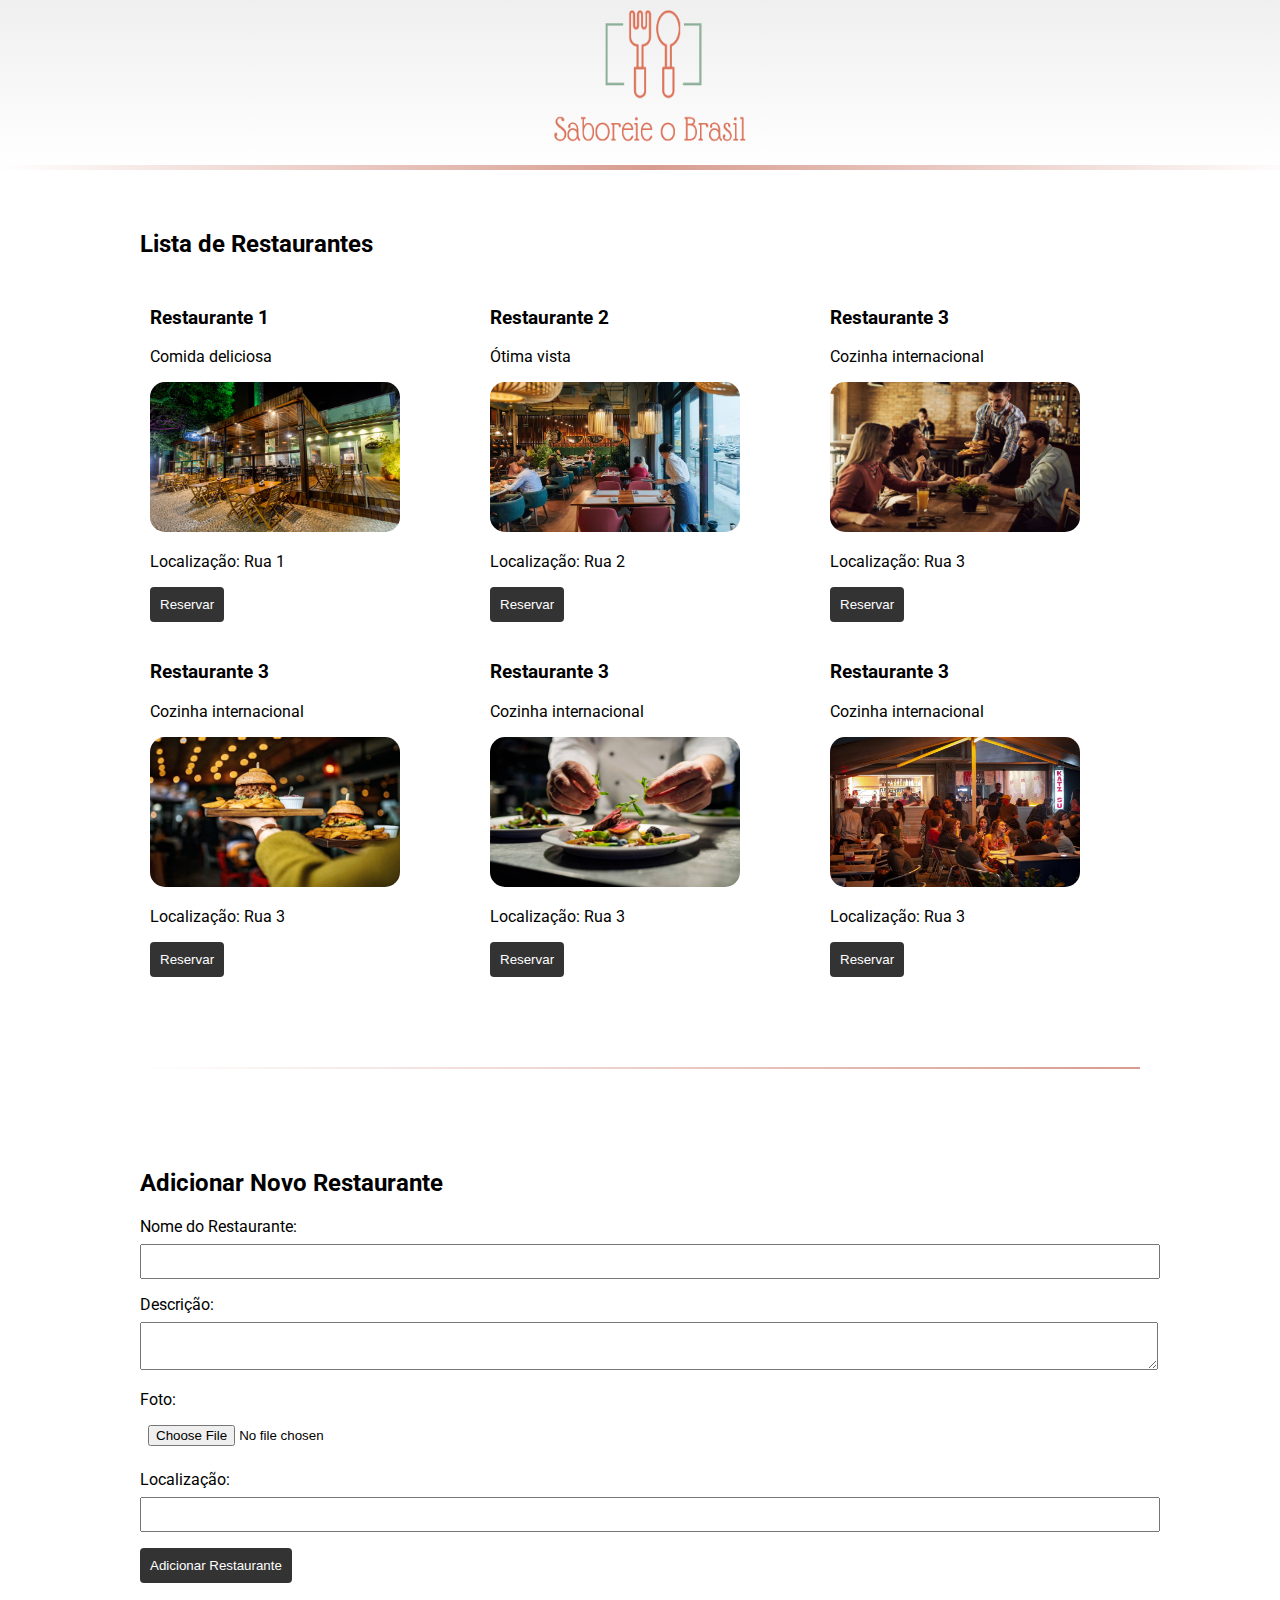
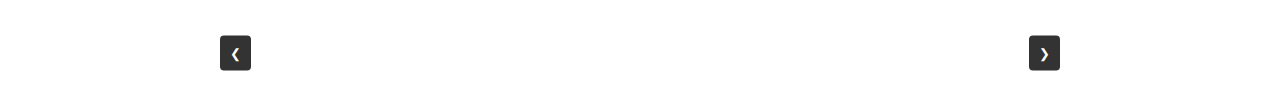
==== reserva_restaurante/index.html @ df520a36 "Iniciando a pagina de reserva após login" ====
<!DOCTYPE html>
<html lang="pt-br">
<head>
    <meta charset="UTF-8">
    <meta name="viewport" content="width=device-width, initial-scale=1.0">
    <link rel="preconnect" href="https://fonts.googleapis.com">
    <link rel="preconnect" href="https://fonts.gstatic.com" crossorigin>
    <link href="https://fonts.googleapis.com/css2?family=Roboto:wght@100;300&display=swap" rel="stylesheet">
    <link rel="stylesheet" href="styles.css">
    <script src="script.js" defer></script>
    <title>Reserva de Restaurantes</title>
</head>
<body>

    <header>
      <div>
        <img id="logo" src="img-restaurantes/logo.png" alt="logo do site">
      </div>
    </header>

  <section id="restaurant-list-section">
    <h2>Lista de Restaurantes</h2>
    <ul id="restaurant-list">
        <!-- Os restaurantes serão adicionados dinamicamente aqui -->
    </ul>
  </section>


  <div id="reservation-modal" class="modal">
    <div class="modal-content">
        <span class="close" onclick="closeModal()">&times;</span>
        <h2>Carrinho de compras</h2>
        <form id="reservation-form">
            <!-- Adicione campos para a reserva -->
            <button type="submit">Reservar</button>
        </form>
    </div>
  </div>
   
<section id="gradient-section">
  <div class="gradient-line"></div>
</section>

    <section id="add-restaurant-form">
      <h2>Adicionar Novo Restaurante</h2>
      <form id="restaurant-form" enctype="multipart/form-data">
          <label for="restaurant-name">Nome do Restaurante:</label>
          <input type="text" id="restaurant-name" name="restaurantName" required>

          <label for="restaurant-description">Descrição:</label>
          <textarea id="restaurant-description" name="restaurantDescription" required></textarea>

          <label for="restaurant-photo">Foto:</label>
          <input type="file" id="restaurant-photo" name="restaurantPhoto">

          <label for="restaurant-location">Localização:</label>
          <input type="text" id="restaurant-location" name="restaurantLocation" required>

          <button type="submit">Adicionar Restaurante</button>
      </form>
  </section>
  
     
   
  <section id="carousel-container">
    <button id="prevBtn" onclick="changeRestaurant(-1)">❮</button>
    <div id="restaurant-carousel">
        <!-- Cards dos restaurantes serão exibidos aqui -->
    </div>
    <button id="nextBtn" onclick="changeRestaurant(1)">❯</button>
</section>

</body>
</html>
---- reserva_restaurante/styles.css ----
body {
  font-family: 'Roboto', sans-serif;
  margin: 0;
  padding: 0;
  box-sizing: border-box;
}

header {
  background: linear-gradient(to bottom,rgb(240, 239, 239), white);
  padding: 10px;
  width: 100%;
  height: 150px;
  position: relative;
}
header::before {
  content: "";
  position: absolute;
  width: 100%;
  height: 5px; /* Altura da borda */
  background: linear-gradient(90deg, transparent, #d79c8f, transparent); /* Efeito de gradiente na borda */
  bottom: 0;
  left: 0;
}

header div{
  display: flex;
  justify-content: center;
}

#logo{
  width: 250px;
  height: 150px;
}

section {
  max-width: 1000px;
  margin: 20px auto;
  padding: 20px;
  border-radius: 8px;
}

label {
  display: block;
  margin-bottom: 8px;
}

input, textarea {
  width: 100%;
  padding: 8px;
  margin-bottom: 16px;
}

button {
  background-color: #333;
  color: white;
  padding: 10px;
  border: none;
  border-radius: 4px;
  cursor: pointer;
}

button:hover {
  background-color: #555;
}

img{
  width: 450px;
  height: 350px;
}



/* Adiciona estilos para o carrossel */
#carousel-container {
  position: relative;
  overflow: hidden;
  max-width: 800px;
  margin: 20px auto;
}

#restaurant-carousel {
  display: flex;
  margin: 10px;
  transition: transform 0.5s ease-in-out;
}

.restaurant-card {
  flex: 0 0 auto;
  width: 100%;
  max-width: 500px;
  margin: 0 15px;
  padding: 20px;
  border: 1px solid #ccc;
  border-radius: 8px;
}

/* Adiciona estilos para os botões do carrossel */
#prevBtn, #nextBtn {
  background-color: #333;
  color: white;
  padding: 10px;
  border: none;
  border-radius: 4px;
  cursor: pointer;
  position: absolute;
  top: 50%;
  transform: translateY(-50%);
}

#prevBtn {
  left: 0;
}

#nextBtn {
  right: 0;
}

#carousel-container {
  position: relative;
  overflow: hidden;
  margin-top: 20px; /* Adicionei um espaço entre o carrossel e o formulário */
}

#restaurant-carousel {
  display: flex;
  transition: transform 0.5s ease-in-out;
  position: relative; /* Adicionei uma posição relativa */
}

#prevBtn, #nextBtn {
  background-color: #333;
  color: white;
  padding: 10px;
  border: none;
  border-radius: 4px;
  cursor: pointer;
  position: absolute;
  top: 50%;
  transform: translateY(-50%);
  z-index: 1; /* Definindo uma ordem de camada para ficar acima do carrossel */
}

#prevBtn {
  left: 0;
}

#nextBtn {
  right: 0;
}



/* CSS carrinho */

/* Estilos para abertura do carrinho */
.modal {
  display: none;
  position: fixed;
  top: 0;
  left: 0;
  width: 100%;
  height: 100%;
  background-color: rgba(0, 0, 0, 0.7);
  justify-content: center;
  align-items: center;
}

.modal-content {
  background-color: #fff;
  padding: 20px;
  border-radius: 8px;
  position: relative;
  width: 80%;
  max-width: 400px;
}

.close {
  position: absolute;
  top: 10px;
  right: 10px;
  font-size: 24px;
  cursor: pointer;
}


#restArray{
  border-radius: 15px;
  width: 250px;
  height: 150px;
}

#restaurant-list {
    display: grid;
    justify-content: space-between;
    border-radius: 15px;
    list-style: none;
    padding: 0;
    margin: 0;
    display: flex;
    flex-wrap: wrap;
}

#restaurant-list li {
    width: 300px; /* Ou ajuste conforme necessário */
    margin: 10px;
}

.modal {
    display: none;
    position: fixed;
    top: 0;
    left: 0;
    width: 100%;
    height: 100%;
    background-color: rgba(0, 0, 0, 0.7);
    justify-content: center;
    align-items: center;
}

.modal-content {
    background-color: #fff;
    padding: 20px;
    border-radius: 8px;
    position: relative;
    width: 80%;
    max-width: 400px;
}

/* Formatação da linha que divide o site */

.gradient-line {
  height: 2px;
  width: 100%;
  background: linear-gradient(to right, white, #d79c8f);
  margin: 20px 0;
}
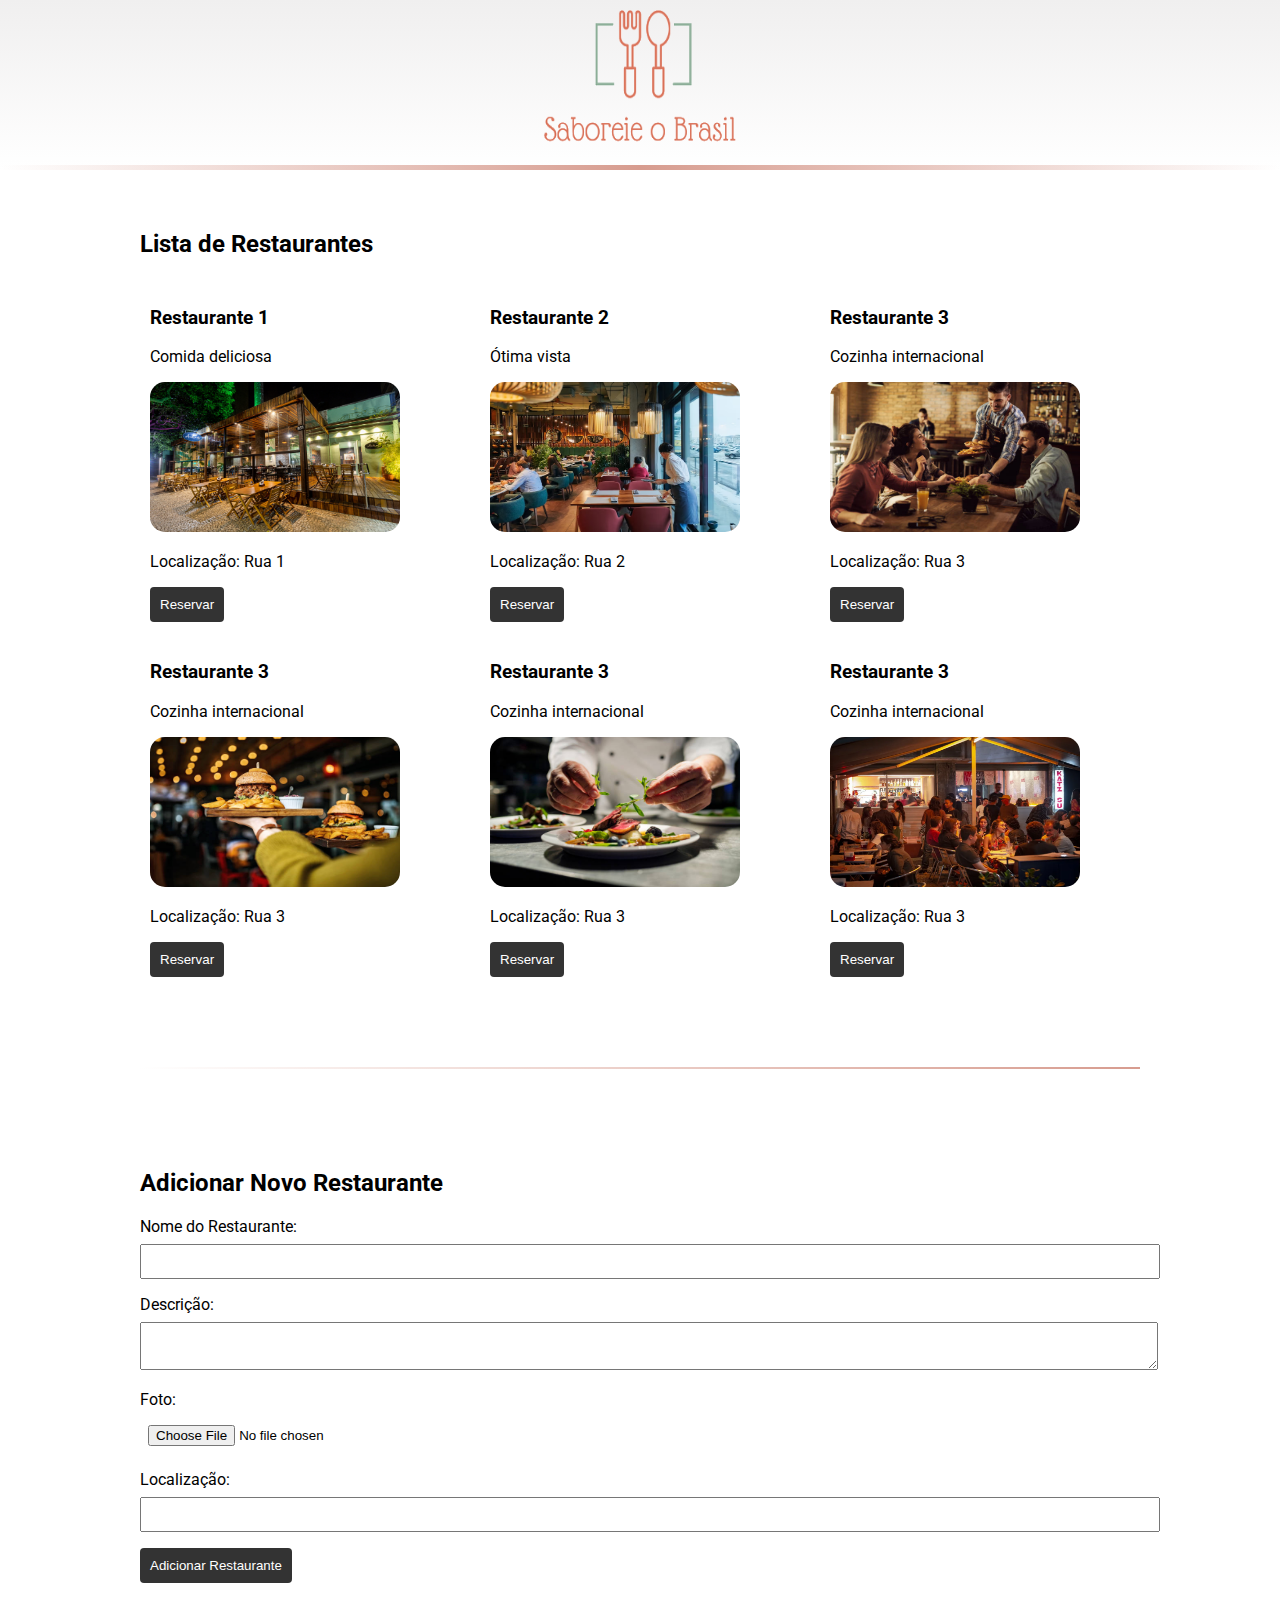
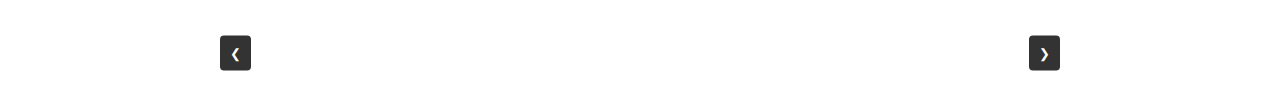
==== commit 8e1690d6: "-" ====
--- a/reserva_restaurante/index.html
+++ b/reserva_restaurante/index.html
@@ -30,10 +30,23 @@
     <div class="modal-content">
         <span class="close" onclick="closeModal()">&times;</span>
         <h2>Carrinho de compras</h2>
-        <form id="reservation-form">
-            <!-- Adicione campos para a reserva -->
-            <button type="submit">Reservar</button>
-        </form>
+        <section id="carrinho">
+          <div class="item-carrinho" id="produto-01">
+            <div class="capa"></div>
+            <h3>Dom Casmurro</h3>
+            <h4>Machado de Assis</h4>
+            <p>Valor: R$11.66</p>
+            <button id="btn-subtrair-produto-01">-</button>
+            <input class="inputCarrinho" id="quantidade-produto-01" type="number" value="1" min="0">
+            <button id="btn-adicionar-produto-01">+</button>
+            <button id="btn-excluir-produto-01">EXCLUIR</button>
+          </div>
+        </section>
+        <h2>Subtotal</h2>
+        <section id="subtotal">
+          <p><span id="quantidade-subtotal">0</span></p>
+          <p>R$ <span id="valor-subtotal">0</span></p>
+      </section>
     </div>
   </div>
    
--- a/reserva_restaurante/styles.css
+++ b/reserva_restaurante/styles.css
@@ -8,7 +8,6 @@
 header {
   background: linear-gradient(to bottom,rgb(240, 239, 239), white);
   padding: 10px;
-  width: 100%;
   height: 150px;
   position: relative;
 }
@@ -150,7 +149,7 @@
 
 
 
-/* CSS carrinho */
+/* CSS container do carrinho */
 
 /* Estilos para abertura do carrinho */
 .modal {
@@ -236,3 +235,47 @@
 }
 
 
+/* CSS do carrinho */
+
+#carrinho {
+  display: flex;
+}
+
+.item-carrinho {
+  background-color: lightseagreen;
+  margin-right: 2rem;
+  padding: 1rem 1.5rem;
+  width: 300px;
+  border-radius: 8px;
+}
+
+.capa {
+  width: 250px;
+  height: 150px;
+  border-radius: 15px;
+  background-color: lightgray;
+  position: relative;
+}
+
+.capa::after {
+  content: "Capa";
+  position: absolute;
+  transform: translate(-50%, -50%);
+  top: 50%;
+  left: 50%;
+}
+
+.inputCarrinho {
+  width: 40px;
+  text-align: center;
+}
+
+input::-webkit-outer-spin-button,
+input::-webkit-inner-spin-button {
+  -webkit-appearance: none;
+  margin: 0;
+}
+
+#subtotal {
+  font-size: 1.2rem;
+}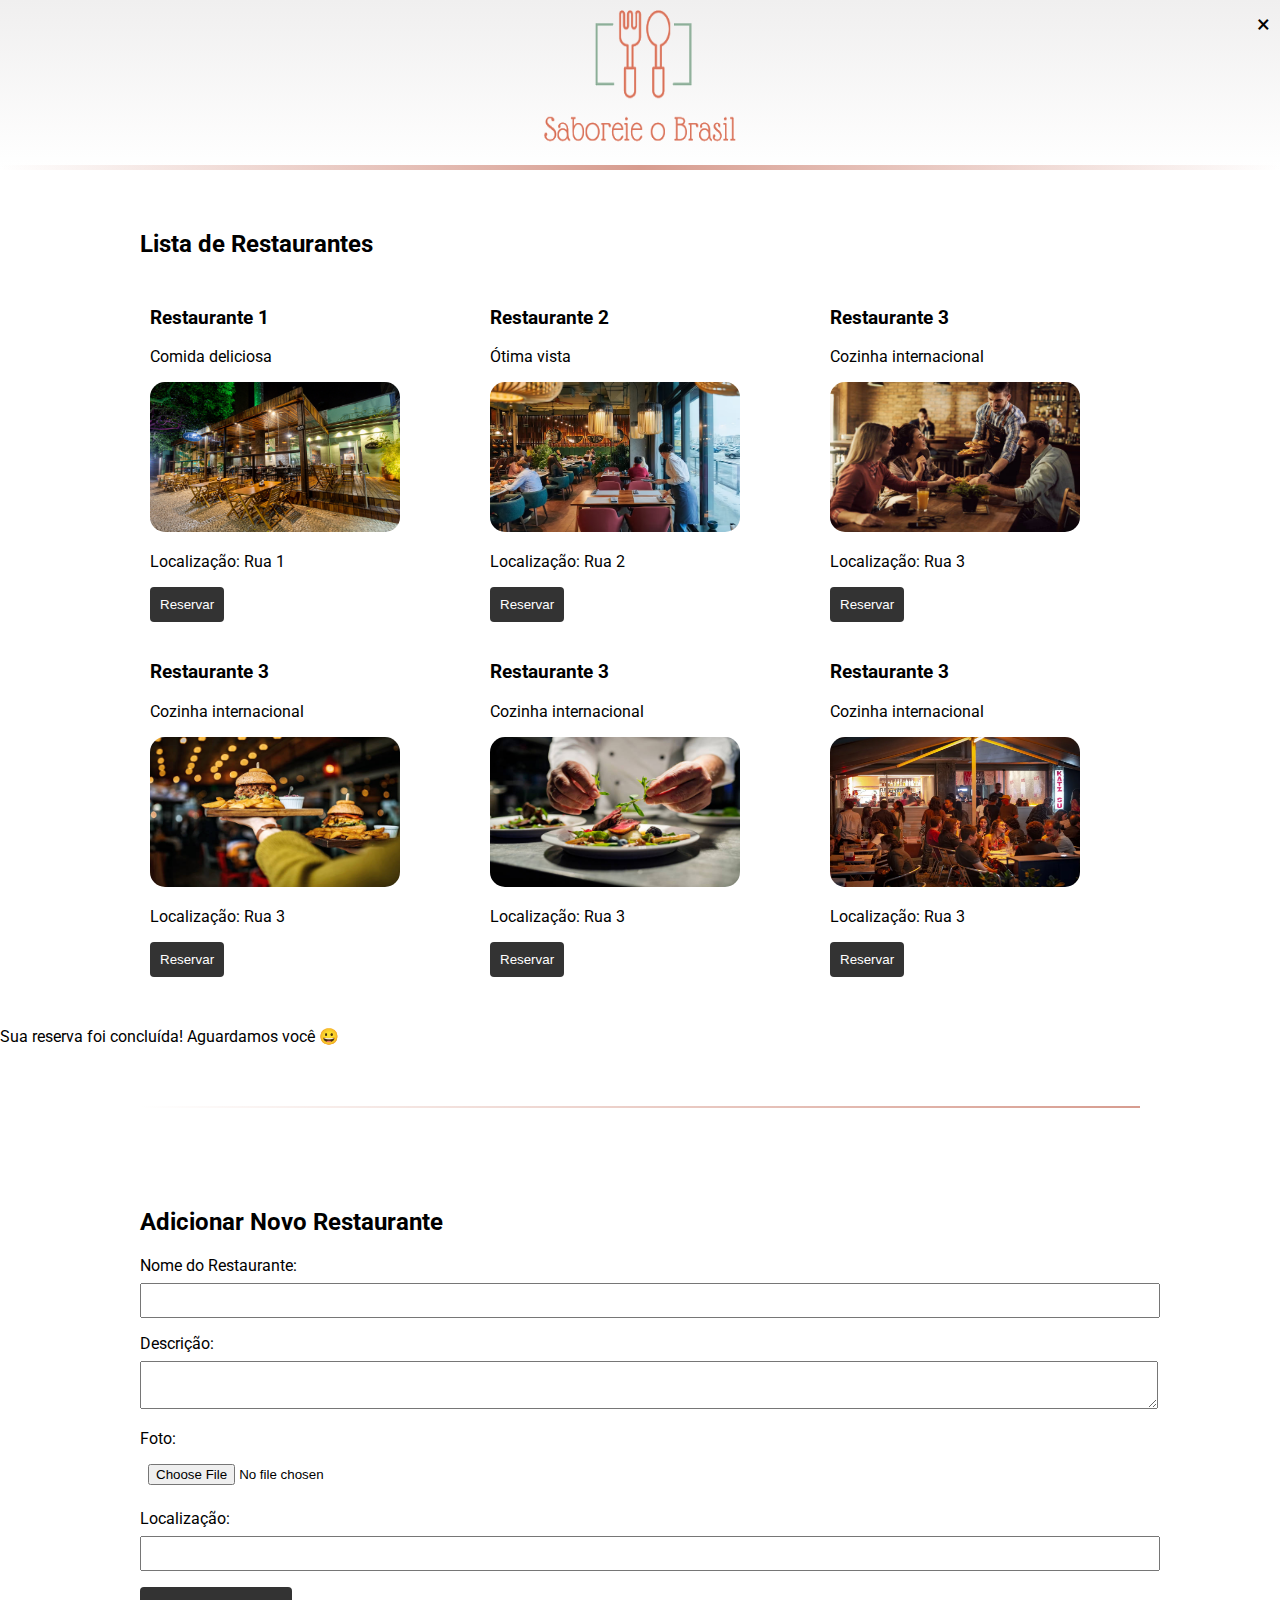
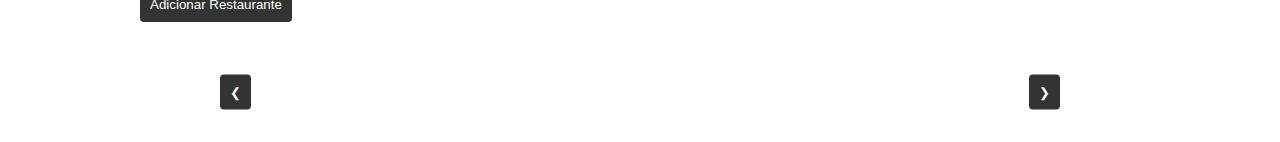
==== commit 627ca220: "Modificando e adicionando tags no html" ====
--- a/reserva_restaurante/index.html
+++ b/reserva_restaurante/index.html
@@ -32,14 +32,7 @@
         <h2>Carrinho de compras</h2>
         <section id="carrinho">
           <div class="item-carrinho" id="produto-01">
-            <div class="capa"></div>
-            <h3>Dom Casmurro</h3>
-            <h4>Machado de Assis</h4>
-            <p>Valor: R$11.66</p>
-            <button id="btn-subtrair-produto-01">-</button>
-            <input class="inputCarrinho" id="quantidade-produto-01" type="number" value="1" min="0">
-            <button id="btn-adicionar-produto-01">+</button>
-            <button id="btn-excluir-produto-01">EXCLUIR</button>
+            <!-- Carrinho será exibido dinamicamente aqui -->
           </div>
         </section>
         <h2>Subtotal</h2>
@@ -47,8 +40,22 @@
           <p><span id="quantidade-subtotal">0</span></p>
           <p>R$ <span id="valor-subtotal">0</span></p>
       </section>
+      <div id="bot-reservar">
+        <button id="btn-reservar">RESERVAR</button>
+      </div>
     </div>
   </div>
+
+  <div class="caixa" id="reservaConcluidaCaixa">
+    <div class="caixa-content">
+      <span class="close" onclick="fecharCaixa()">&times;</span>
+      <p>Sua reserva foi concluída! Aguardamos você &#x1F600 </p>
+      <div id="resumo">
+        
+      </div>
+    </div>
+  </div>
+
    
 <section id="gradient-section">
   <div class="gradient-line"></div>
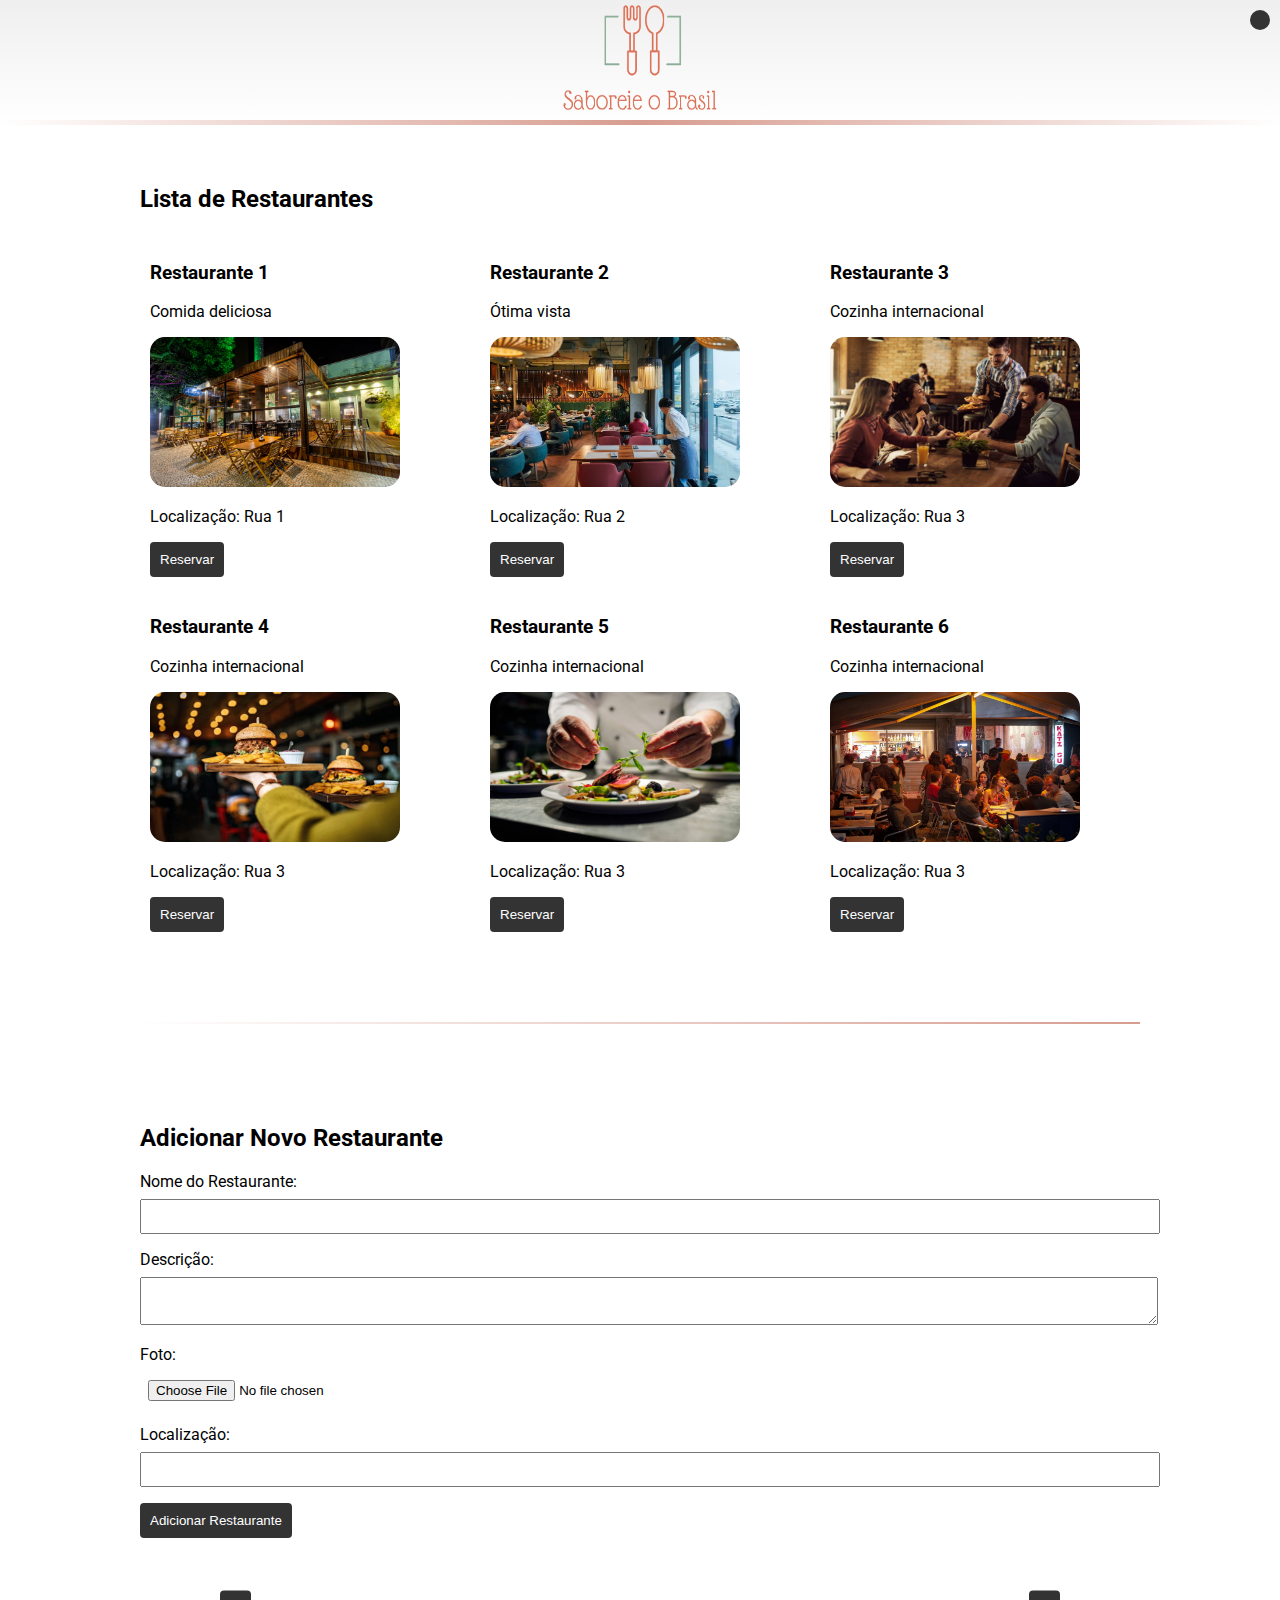
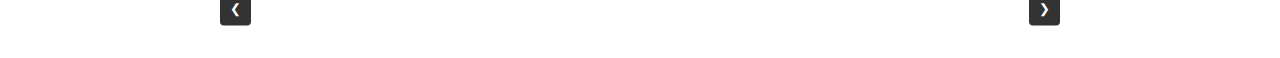
==== commit 107d6fb1: "-" ====
--- a/reserva_restaurante/index.html
+++ b/reserva_restaurante/index.html
@@ -7,16 +7,24 @@
     <link rel="preconnect" href="https://fonts.gstatic.com" crossorigin>
     <link href="https://fonts.googleapis.com/css2?family=Roboto:wght@100;300&display=swap" rel="stylesheet">
     <link rel="stylesheet" href="styles.css">
+    <link rel="stylesheet" href="https://cdnjs.cloudflare.com/ajax/libs/font-awesome/5.15.1/css/all.min.css" />
     <script src="script.js" defer></script>
     <title>Reserva de Restaurantes</title>
 </head>
 <body>
-
     <header>
-      <div>
+      <div id="logo-sair">
         <img id="logo" src="img-restaurantes/logo.png" alt="logo do site">
       </div>
     </header>
+
+    <div class="menu">
+      <ul>
+        <li id="menu-sair">
+          <i class="fas fa-door-open"></i> Sair
+        </li>
+      </ul>
+    </div>
 
   <section id="restaurant-list-section">
     <h2>Lista de Restaurantes</h2>
@@ -51,7 +59,7 @@
       <span class="close" onclick="fecharCaixa()">&times;</span>
       <p>Sua reserva foi concluída! Aguardamos você &#x1F600 </p>
       <div id="resumo">
-        
+
       </div>
     </div>
   </div>
--- a/reserva_restaurante/styles.css
+++ b/reserva_restaurante/styles.css
@@ -7,8 +7,8 @@
 
 header {
   background: linear-gradient(to bottom,rgb(240, 239, 239), white);
-  padding: 10px;
-  height: 150px;
+  padding: 5px;
+  height: 115px;
   position: relative;
 }
 header::before {
@@ -21,14 +21,15 @@
   left: 0;
 }
 
-header div{
+header #logo-sair{
   display: flex;
   justify-content: center;
 }
 
+
 #logo{
-  width: 250px;
-  height: 150px;
+  width: 200px;
+  height: 120px;
 }
 
 section {
@@ -165,6 +166,7 @@
 }
 
 .modal-content {
+
   background-color: #fff;
   padding: 20px;
   border-radius: 8px;
@@ -225,6 +227,11 @@
     max-width: 400px;
 }
 
+#bot-reservar{
+  display: flex;
+  justify-content: center;
+}
+
 /* Formatação da linha que divide o site */
 
 .gradient-line {
@@ -242,9 +249,9 @@
 }
 
 .item-carrinho {
-  background-color: lightseagreen;
-  margin-right: 2rem;
-  padding: 1rem 1.5rem;
+  background-color: #d79c8f;
+  padding-top: 20px;
+  padding-left: 45px;
   width: 300px;
   border-radius: 8px;
 }
@@ -258,7 +265,6 @@
 }
 
 .capa::after {
-  content: "Capa";
   position: absolute;
   transform: translate(-50%, -50%);
   top: 50%;
@@ -268,6 +274,12 @@
 .inputCarrinho {
   width: 40px;
   text-align: center;
+  border-radius: 5px;
+}
+
+#data-selecionada{
+  width: 150px;
+  border-radius: 5px;
 }
 
 input::-webkit-outer-spin-button,
@@ -278,4 +290,80 @@
 
 #subtotal {
   font-size: 1.2rem;
-}+  padding: 0;
+  margin-top: 5px;
+  margin-bottom: 5px;
+}
+
+/* Estilo da caixa de reserva concluída */
+
+.caixa {
+  display: none;
+  position: fixed;
+  top: 0;
+  left: 0;
+  width: 100%;
+  height: 100%;
+  background: rgba(255, 255, 255, 0.9); /* Fundo semitransparente */
+  backdrop-filter: blur(5px); /* Efeito de desfoque */
+  z-index: 9999;
+  text-align: center;
+}
+
+.caixa-content {
+  position: absolute;
+  top: 50%;
+  left: 50%;
+  transform: translate(-50%, -50%);
+  padding: 20px;
+  border: solid black 2px;
+  border-radius: 10px;
+}
+
+.caixa .close {
+  color: #aaa;
+  position: absolute;
+  top: 10px;
+  right: 10px;
+  font-size: 28px;
+  font-weight: bold;
+  cursor: pointer;
+}
+
+.caixa .close:hover,
+.caixa .close:focus {
+  color: black;
+}
+
+
+/* Estilização do botão sair */
+
+.menu {
+  position: fixed;
+  top: 10px;
+  right: 10px;
+  background-color: #333; /* Cor de fundo do menu */
+  border-radius: 20px;
+  padding: 10px;
+  z-index: 1000;
+}
+
+.menu ul {
+  list-style: none;
+  padding: 0;
+  margin: 0;
+}
+
+.menu li {
+  display: none; /* Oculta por padrão */
+  cursor: pointer;
+  color: #fff; /* Cor do texto */
+}
+
+.menu:hover li {
+  display: block; /* Exibe ao passar o mouse no menu */
+}
+
+/* .menu li:hover {
+  background-color: #555; 
+} */
